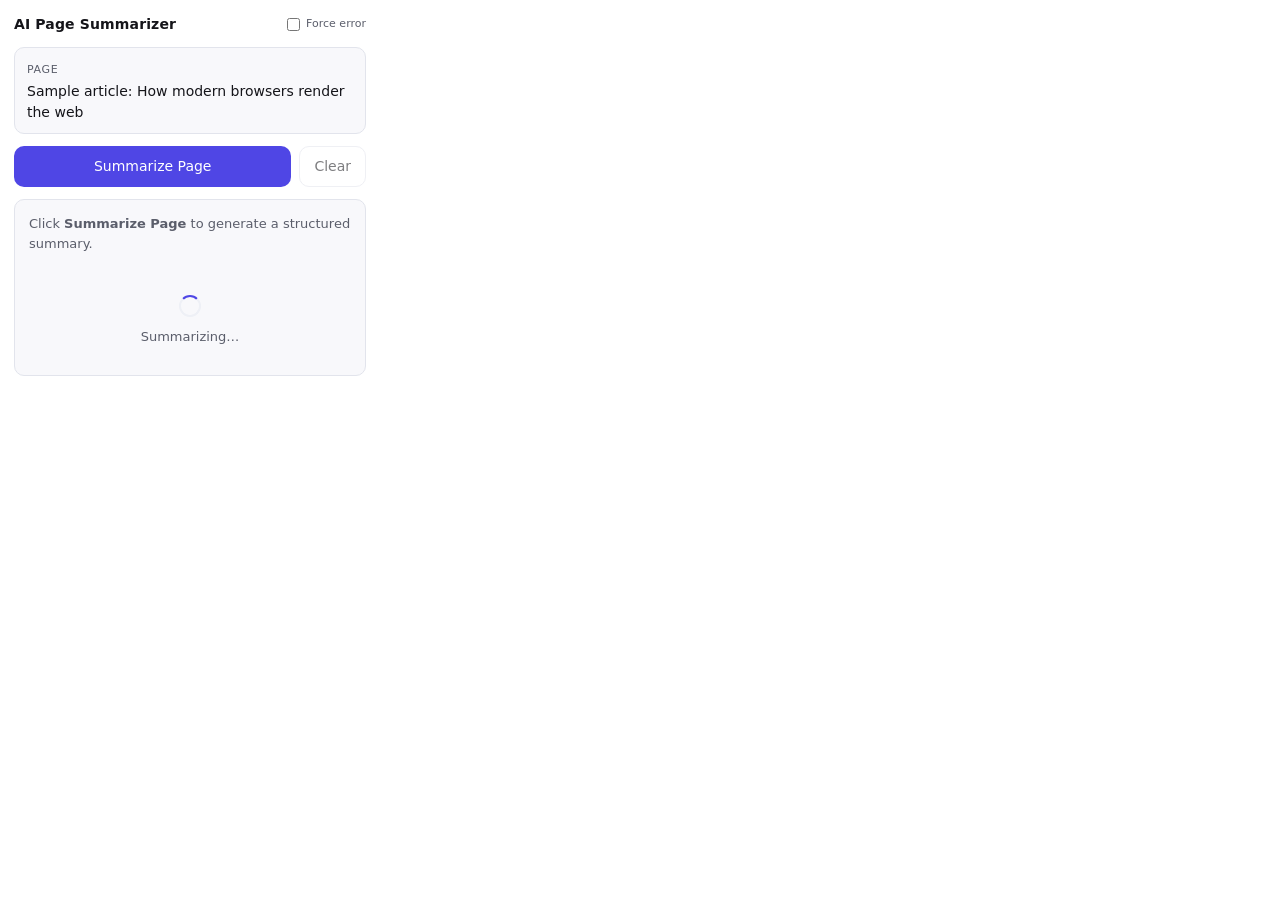
==== popup/popup.html @ 4a805b47 "feat : add ui design. feat : add dummy page summarizer and simulated loading and error states" ====
<!doctype html>
<html lang="en">
  <head>
    <meta charset="UTF-8" />
    <meta name="viewport" content="width=device-width, initial-scale=1" />
    <title>AI Page Summarizer</title>
    <link rel="stylesheet" href="popup.css" />
  </head>
  <body>
    <main class="app" aria-labelledby="app-title">
      <header class="app__header">
        <h1 id="app-title" class="app__brand">AI Page Summarizer</h1>
        <label class="dev-toggle" title="Dev: force the next Summarize to fail">
          <input id="errorToggle" type="checkbox" />
          <span>Force error</span>
        </label>
      </header>

      <section class="page-info" aria-label="Current page">
        <span class="page-info__label">Page</span>
        <p id="pageTitle" class="page-info__title">
          Sample article: How modern browsers render the web
        </p>
      </section>

      <div class="actions">
        <button id="summarizeBtn" class="btn btn--primary" type="button">
          Summarize Page
        </button>
        <button id="resetBtn" class="btn btn--ghost" type="button" disabled>
          Clear
        </button>
      </div>

      <section id="output" class="output" aria-live="polite" aria-busy="false">
        <div id="state-idle" class="state state--idle" data-state>
          <p class="muted">
            Click <strong>Summarize Page</strong> to generate a structured
            summary.
          </p>
        </div>

        <div id="state-loading" class="state state--loading" data-state hidden>
          <div class="spinner" aria-hidden="true"></div>
          <p class="muted">Summarizing&hellip;</p>
        </div>

        <div
          id="state-error"
          class="state state--error"
          data-state
          hidden
          role="alert"
        >
          <p class="error-title">Something went wrong</p>
          <p id="errorMsg" class="muted">
            We couldn't generate a summary. Please try again.
          </p>
        </div>

        <article
          id="state-success"
          class="state state--success"
          data-state
          hidden
        >
          <div class="meta">
            <span class="badge" id="readingTime">5 min read</span>
          </div>

          <section class="block">
            <h2 class="block__title">Summary</h2>
            <ul id="bullets" class="bullets"></ul>
          </section>

          <section class="block">
            <h2 class="block__title">Key insights</h2>
            <ul id="insights" class="bullets bullets--insights"></ul>
          </section>
        </article>
      </section>
    </main>

    <script src="popup.js"></script>
  </body>
</html>
---- popup/popup.css ----
:root {
  --bg: #ffffff;
  --surface: #f8f8fb;
  --surface-2: #eef0f6;
  --text: #15151a;
  --muted: #5b5e6b;
  --border: #e2e4ec;
  --primary: #4f46e5;
  --primary-hover: #4338ca;
  --primary-contrast: #ffffff;
  --danger: #b42318;
  --danger-bg: #fef3f2;
  --focus: #4f46e5;
  --radius: 10px;
  --radius-sm: 6px;
  --shadow-sm: 0 1px 2px rgba(15, 18, 32, 0.06);
}

@media (prefers-color-scheme: dark) {
  :root {
    --bg: #0f1117;
    --surface: #161922;
    --surface-2: #1f2330;
    --text: #ecedf2;
    --muted: #9aa0b3;
    --border: #2a2f3d;
    --primary: #818cf8;
    --primary-hover: #6f7af0;
    --primary-contrast: #0f1117;
    --danger: #f97066;
    --danger-bg: #2a1818;
  }
}

* {
  box-sizing: border-box;
}

html,
body {
  margin: 0;
  padding: 0;
}

body {
  width: 380px;
  font-family:
    system-ui,
    -apple-system,
    "Segoe UI",
    Roboto,
    sans-serif;
  font-size: 14px;
  line-height: 1.5;
  color: var(--text);
  background: var(--bg);
}

.app {
  padding: 14px 14px 16px;
  display: flex;
  flex-direction: column;
  gap: 12px;
}

.app__header {
  display: flex;
  align-items: center;
  justify-content: space-between;
  gap: 8px;
}

.app__brand {
  margin: 0;
  font-size: 14px;
  font-weight: 600;
  letter-spacing: 0.01em;
}

.dev-toggle {
  display: inline-flex;
  align-items: center;
  gap: 6px;
  font-size: 11px;
  color: var(--muted);
  cursor: pointer;
  user-select: none;
}

.dev-toggle input {
  margin: 0;
  accent-color: var(--primary);
}

.page-info {
  background: var(--surface);
  border: 1px solid var(--border);
  border-radius: var(--radius);
  padding: 10px 12px;
}

.page-info__label {
  font-size: 11px;
  text-transform: uppercase;
  letter-spacing: 0.06em;
  color: var(--muted);
}

.page-info__title {
  margin: 2px 0 0;
  font-size: 14px;
  font-weight: 500;
  color: var(--text);
  overflow: hidden;
  display: -webkit-box;
  line-clamp: 2;
  -webkit-box-orient: vertical;
}

.actions {
  display: flex;
  gap: 8px;
}

.btn {
  flex: 1;
  appearance: none;
  border: 1px solid transparent;
  border-radius: var(--radius);
  padding: 9px 12px;
  font: inherit;
  font-weight: 500;
  cursor: pointer;
  transition:
    background-color 120ms ease,
    border-color 120ms ease,
    color 120ms ease;
}

.btn:focus-visible {
  outline: 2px solid var(--focus);
  outline-offset: 2px;
}

.btn:disabled {
  cursor: not-allowed;
  opacity: 0.55;
}

.btn--primary {
  background: var(--primary);
  color: var(--primary-contrast);
}

.btn--primary:hover:not(:disabled) {
  background: var(--primary-hover);
}

.btn--ghost {
  background: transparent;
  color: var(--text);
  border-color: var(--border);
  flex: 0 0 auto;
  padding-inline: 14px;
}

.btn--ghost:hover:not(:disabled) {
  background: var(--surface-2);
}

.output {
  border: 1px solid var(--border);
  border-radius: var(--radius);
  background: var(--surface);
  max-height: 360px;
  overflow-y: auto;
}

.state {
  padding: 14px;
}

.state--loading {
  display: flex;
  flex-direction: column;
  align-items: center;
  gap: 10px;
  padding: 28px 14px;
}

.state--error {
  background: var(--danger-bg);
  border-radius: var(--radius);
}

.error-title {
  margin: 0 0 4px;
  color: var(--danger);
  font-weight: 600;
}

.muted {
  margin: 0;
  color: var(--muted);
  font-size: 13px;
}

.spinner {
  width: 22px;
  height: 22px;
  border: 2px solid var(--surface-2);
  border-top-color: var(--primary);
  border-radius: 50%;
  animation: spin 0.7s linear infinite;
}

@media (prefers-reduced-motion: reduce) {
  .spinner {
    animation-duration: 2.4s;
  }
}

@keyframes spin {
  to {
    transform: rotate(360deg);
  }
}

.meta {
  margin-bottom: 10px;
}

.badge {
  display: inline-block;
  font-size: 11px;
  font-weight: 500;
  padding: 3px 8px;
  border-radius: 999px;
  background: var(--surface-2);
  color: var(--muted);
}

.block + .block {
  margin-top: 14px;
}

.block__title {
  margin: 0 0 6px;
  font-size: 12px;
  font-weight: 600;
  text-transform: uppercase;
  letter-spacing: 0.06em;
  color: var(--muted);
}

.bullets {
  margin: 0;
  padding-left: 18px;
  display: flex;
  flex-direction: column;
  gap: 6px;
}

.bullets li {
  font-size: 13px;
  line-height: 1.5;
}

.bullets--insights li::marker {
  color: var(--primary);
}
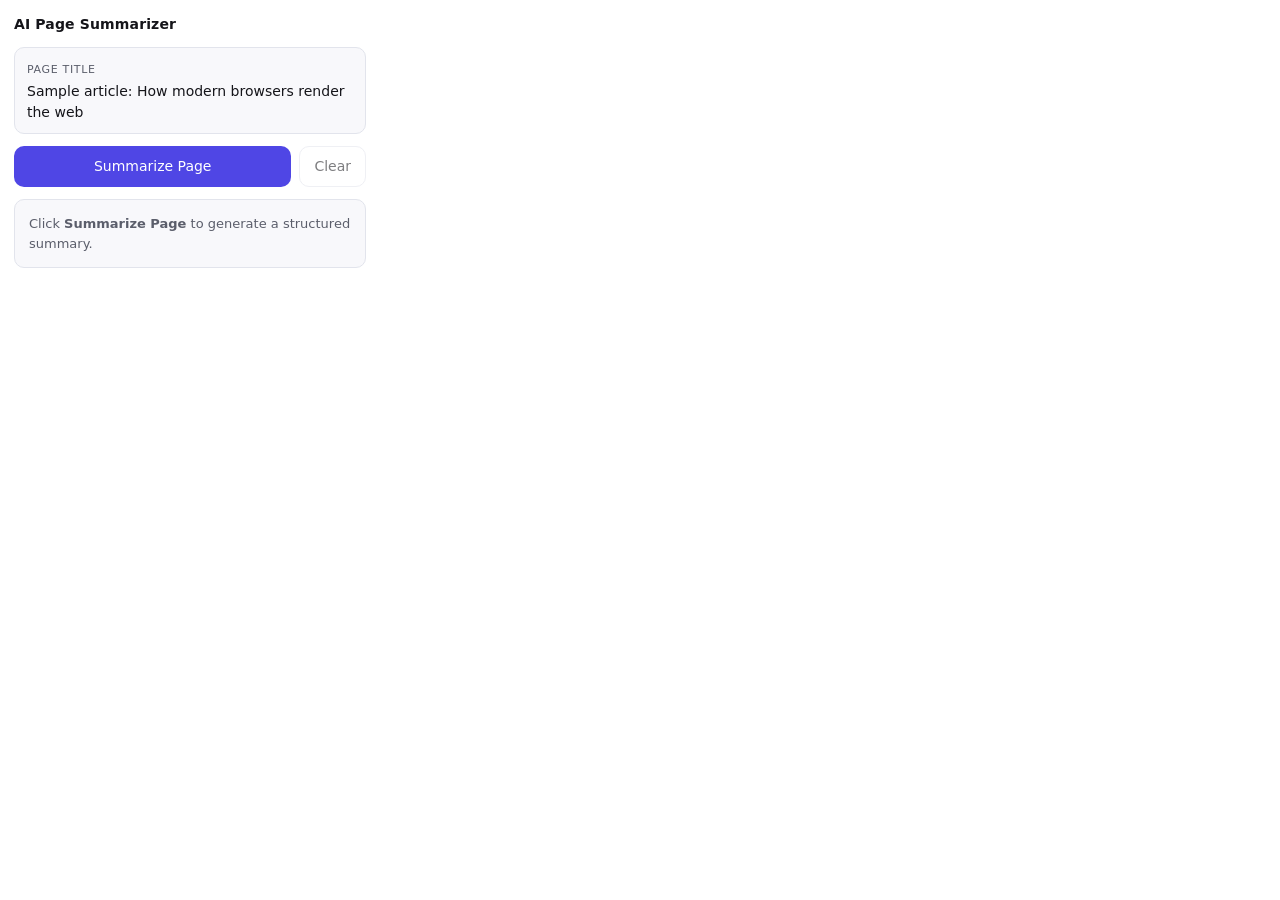
==== commit da87cf36: "feat : integrate Google Gemini for summarising" ====
--- a/popup/popup.html
+++ b/popup/popup.html
@@ -1,86 +1,104 @@
 <!doctype html>
 <html lang="en">
-  <head>
-    <meta charset="UTF-8" />
-    <meta name="viewport" content="width=device-width, initial-scale=1" />
-    <title>AI Page Summarizer</title>
-    <link rel="stylesheet" href="popup.css" />
-  </head>
-  <body>
-    <main class="app" aria-labelledby="app-title">
-      <header class="app__header">
-        <h1 id="app-title" class="app__brand">AI Page Summarizer</h1>
-        <label class="dev-toggle" title="Dev: force the next Summarize to fail">
-          <input id="errorToggle" type="checkbox" />
-          <span>Force error</span>
-        </label>
-      </header>
+    <head>
+        <meta charset="UTF-8" />
+        <meta name="viewport" content="width=device-width, initial-scale=1" />
+        <title>AI Page Summarizer</title>
+        <link rel="stylesheet" href="popup.css" />
+    </head>
+    <body>
+        <main class="app" aria-labelledby="app-title">
+            <header class="app__header">
+                <h1 id="app-title" class="app__brand">AI Page Summarizer</h1>
+            </header>
 
-      <section class="page-info" aria-label="Current page">
-        <span class="page-info__label">Page</span>
-        <p id="pageTitle" class="page-info__title">
-          Sample article: How modern browsers render the web
-        </p>
-      </section>
+            <section class="page-info" aria-label="Current page">
+                <span class="page-info__label">Page Title</span>
+                <p id="pageTitle" class="page-info__title">
+                    Sample article: How modern browsers render the web
+                </p>
+            </section>
 
-      <div class="actions">
-        <button id="summarizeBtn" class="btn btn--primary" type="button">
-          Summarize Page
-        </button>
-        <button id="resetBtn" class="btn btn--ghost" type="button" disabled>
-          Clear
-        </button>
-      </div>
+            <div class="actions">
+                <button
+                    id="summarizeBtn"
+                    class="btn btn--primary"
+                    type="button"
+                >
+                    Summarize Page
+                </button>
+                <button
+                    id="resetBtn"
+                    class="btn btn--ghost"
+                    type="button"
+                    disabled
+                >
+                    Clear
+                </button>
+            </div>
 
-      <section id="output" class="output" aria-live="polite" aria-busy="false">
-        <div id="state-idle" class="state state--idle" data-state>
-          <p class="muted">
-            Click <strong>Summarize Page</strong> to generate a structured
-            summary.
-          </p>
-        </div>
+            <section
+                id="output"
+                class="output"
+                aria-live="polite"
+                aria-busy="false"
+            >
+                <div id="state-idle" class="state state--idle" data-state>
+                    <p class="muted">
+                        Click <strong>Summarize Page</strong> to generate a
+                        structured summary.
+                    </p>
+                </div>
 
-        <div id="state-loading" class="state state--loading" data-state hidden>
-          <div class="spinner" aria-hidden="true"></div>
-          <p class="muted">Summarizing&hellip;</p>
-        </div>
+                <div
+                    id="state-loading"
+                    class="state state--loading"
+                    data-state
+                    hidden
+                >
+                    <div class="spinner" aria-hidden="true"></div>
+                    <p class="muted">Summarizing&hellip;</p>
+                </div>
 
-        <div
-          id="state-error"
-          class="state state--error"
-          data-state
-          hidden
-          role="alert"
-        >
-          <p class="error-title">Something went wrong</p>
-          <p id="errorMsg" class="muted">
-            We couldn't generate a summary. Please try again.
-          </p>
-        </div>
+                <div
+                    id="state-error"
+                    class="state state--error"
+                    data-state
+                    hidden
+                    role="alert"
+                >
+                    <p class="error-title">Something went wrong</p>
+                    <p id="errorMsg" class="muted">
+                        We couldn't generate a summary. Please try again.
+                    </p>
+                </div>
 
-        <article
-          id="state-success"
-          class="state state--success"
-          data-state
-          hidden
-        >
-          <div class="meta">
-            <span class="badge" id="readingTime">5 min read</span>
-          </div>
+                <article
+                    id="state-success"
+                    class="state state--success"
+                    data-state
+                    hidden
+                >
+                    <div class="meta">
+                        <span class="badge" id="readingTime">5 min read</span>
+                    </div>
 
-          <section class="block">
-            <h2 class="block__title">Summary</h2>
-            <ul id="bullets" class="bullets"></ul>
-          </section>
+                    <section class="block">
+                        <h2 class="block__title">Summary</h2>
+                        <ul id="bullets" class="bullets"></ul>
+                    </section>
 
-          <section class="block">
-            <h2 class="block__title">Key insights</h2>
-            <ul id="insights" class="bullets bullets--insights"></ul>
-          </section>
-        </article>
-      </section>
-    </main>
+                    <section class="block">
+                        <h2 class="block__title">Key insights</h2>
+                        <ul
+                            id="insights"
+                            class="bullets bullets--insights"
+                        ></ul>
+                    </section>
+                </article>
+            </section>
+        </main>
 
-    <script src="popup.js"></script>
-  </body>
+        <script src="popup.js"></script>
+    </body>
 </html>
--- a/popup/popup.css
+++ b/popup/popup.css
@@ -77,21 +77,6 @@
   letter-spacing: 0.01em;
 }
 
-.dev-toggle {
-  display: inline-flex;
-  align-items: center;
-  gap: 6px;
-  font-size: 11px;
-  color: var(--muted);
-  cursor: pointer;
-  user-select: none;
-}
-
-.dev-toggle input {
-  margin: 0;
-  accent-color: var(--primary);
-}
-
 .page-info {
   background: var(--surface);
   border: 1px solid var(--border);
@@ -180,6 +165,10 @@
   padding: 14px;
 }
 
+.state[hidden] {
+  display: none !important;
+}
+
 .state--loading {
   display: flex;
   flex-direction: column;
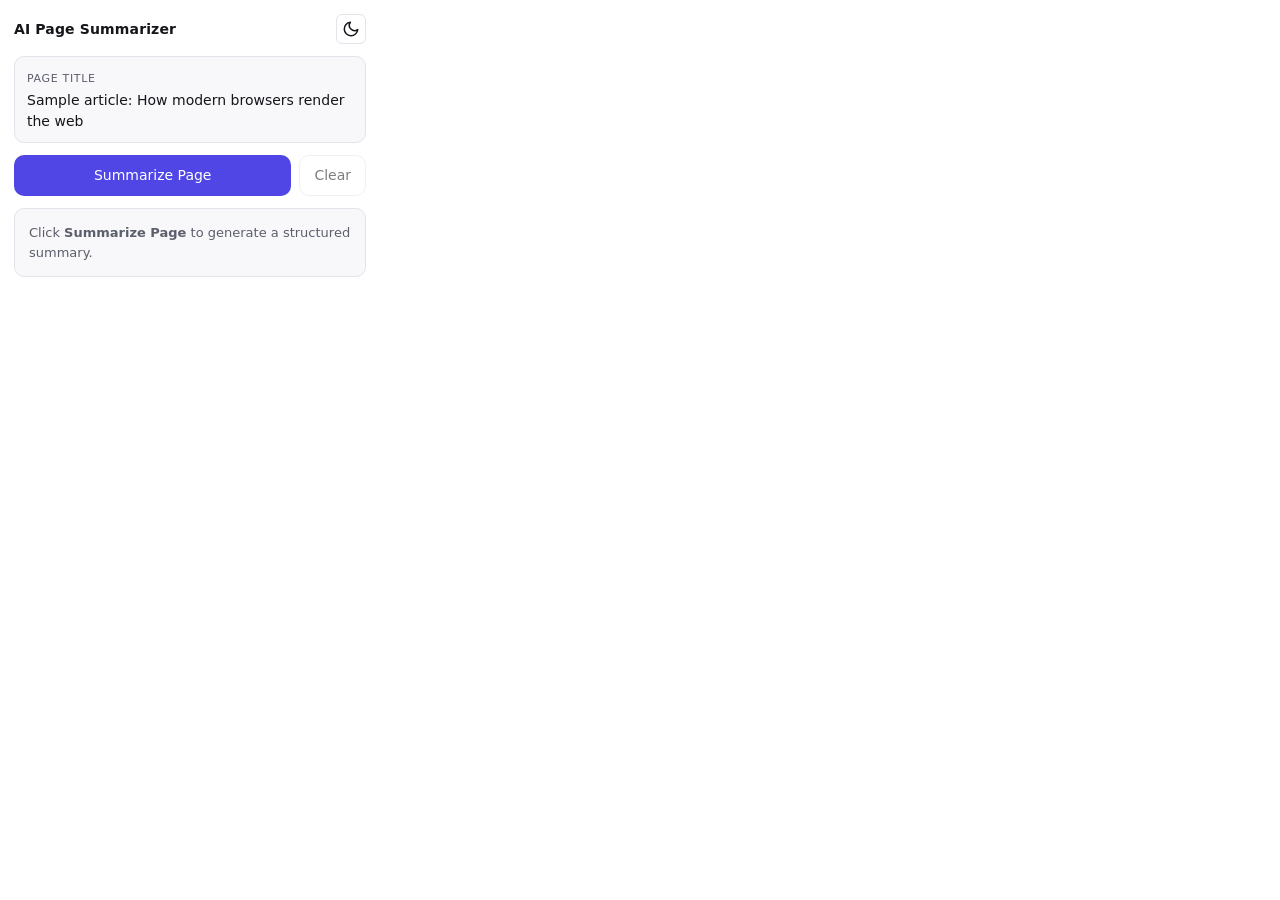
==== commit 54f8fece: "feat (ui) : add theming support" ====
--- a/popup/popup.html
+++ b/popup/popup.html
@@ -10,6 +10,47 @@
         <main class="app" aria-labelledby="app-title">
             <header class="app__header">
                 <h1 id="app-title" class="app__brand">AI Page Summarizer</h1>
+                <button
+                    id="themeToggle"
+                    class="theme-toggle"
+                    type="button"
+                    aria-label="Switch to dark mode"
+                    title="Toggle theme"
+                >
+                    <svg
+                        class="theme-icon theme-icon--moon"
+                        viewBox="0 0 24 24"
+                        width="18"
+                        height="18"
+                        fill="none"
+                        stroke="currentColor"
+                        stroke-width="2"
+                        stroke-linecap="round"
+                        stroke-linejoin="round"
+                        aria-hidden="true"
+                    >
+                        <path
+                            d="M21 12.79A9 9 0 1 1 11.21 3 7 7 0 0 0 21 12.79z"
+                        />
+                    </svg>
+                    <svg
+                        class="theme-icon theme-icon--sun"
+                        viewBox="0 0 24 24"
+                        width="18"
+                        height="18"
+                        fill="none"
+                        stroke="currentColor"
+                        stroke-width="2"
+                        stroke-linecap="round"
+                        stroke-linejoin="round"
+                        aria-hidden="true"
+                    >
+                        <circle cx="12" cy="12" r="4" />
+                        <path
+                            d="M12 2v2M12 20v2M4.93 4.93l1.41 1.41M17.66 17.66l1.41 1.41M2 12h2M20 12h2M6.34 17.66l-1.41 1.41M19.07 4.93l-1.41 1.41"
+                        />
+                    </svg>
+                </button>
             </header>
 
             <section class="page-info" aria-label="Current page">
--- a/popup/popup.css
+++ b/popup/popup.css
@@ -17,7 +17,7 @@
 }
 
 @media (prefers-color-scheme: dark) {
-  :root {
+  :root:not([data-theme="light"]) {
     --bg: #0f1117;
     --surface: #161922;
     --surface-2: #1f2330;
@@ -30,6 +30,20 @@
     --danger: #f97066;
     --danger-bg: #2a1818;
   }
+}
+
+:root[data-theme="dark"] {
+  --bg: #0f1117;
+  --surface: #161922;
+  --surface-2: #1f2330;
+  --text: #ecedf2;
+  --muted: #9aa0b3;
+  --border: #2a2f3d;
+  --primary: #818cf8;
+  --primary-hover: #6f7af0;
+  --primary-contrast: #0f1117;
+  --danger: #f97066;
+  --danger-bg: #2a1818;
 }
 
 * {
@@ -75,6 +89,56 @@
   font-size: 14px;
   font-weight: 600;
   letter-spacing: 0.01em;
+}
+
+.theme-toggle {
+  appearance: none;
+  background: transparent;
+  border: 1px solid var(--border);
+  color: var(--text);
+  border-radius: var(--radius-sm);
+  width: 30px;
+  height: 30px;
+  display: inline-flex;
+  align-items: center;
+  justify-content: center;
+  cursor: pointer;
+  padding: 0;
+  transition:
+    background-color 120ms ease,
+    border-color 120ms ease;
+}
+
+.theme-toggle:hover {
+  background: var(--surface-2);
+}
+
+.theme-toggle:focus-visible {
+  outline: 2px solid var(--focus);
+  outline-offset: 2px;
+}
+
+.theme-icon--sun {
+  display: none;
+}
+.theme-icon--moon {
+  display: inline-block;
+}
+
+@media (prefers-color-scheme: dark) {
+  :root:not([data-theme="light"]) .theme-icon--sun {
+    display: inline-block;
+  }
+  :root:not([data-theme="light"]) .theme-icon--moon {
+    display: none;
+  }
+}
+
+:root[data-theme="dark"] .theme-icon--sun {
+  display: inline-block;
+}
+:root[data-theme="dark"] .theme-icon--moon {
+  display: none;
 }
 
 .page-info {
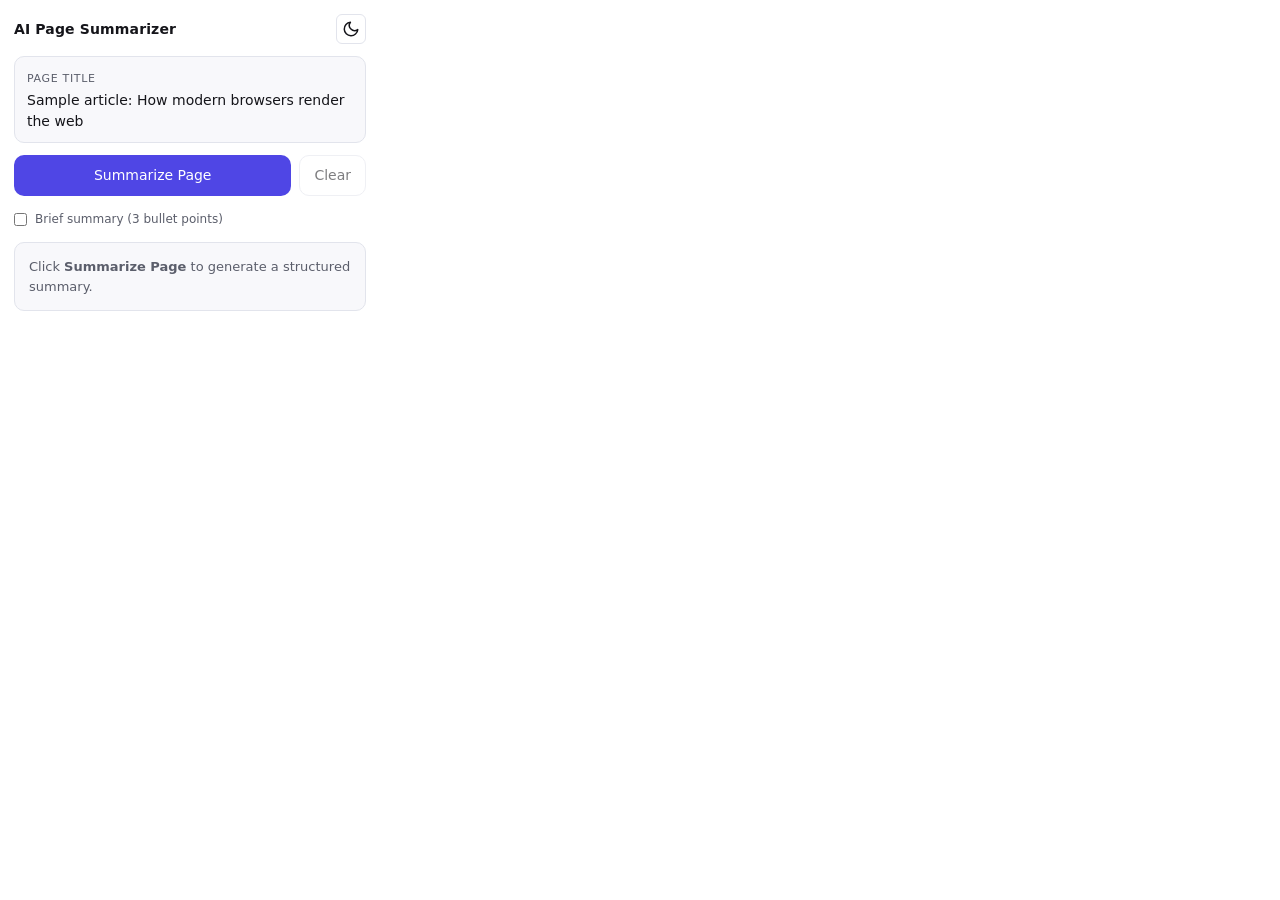
==== commit bae4743e: "feat : integrate with summarizer proxy api. feat : add heuristic filtering for dom page content feat" ====
--- a/popup/popup.html
+++ b/popup/popup.html
@@ -78,13 +78,18 @@
                 </button>
             </div>
 
+            <label class="brevity-toggle">
+                <input id="briefMode" type="checkbox" />
+                <span>Brief summary (3 bullet points)</span>
+            </label>
+
             <section
                 id="output"
                 class="output"
                 aria-live="polite"
                 aria-busy="false"
             >
-                <div id="state-idle" class="state state--idle" data-state>
+                <div id="state-idle" class="state state--idle">
                     <p class="muted">
                         Click <strong>Summarize Page</strong> to generate a
                         structured summary.
@@ -94,7 +99,6 @@
                 <div
                     id="state-loading"
                     class="state state--loading"
-                    data-state
                     hidden
                 >
                     <div class="spinner" aria-hidden="true"></div>
@@ -104,7 +108,6 @@
                 <div
                     id="state-error"
                     class="state state--error"
-                    data-state
                     hidden
                     role="alert"
                 >
@@ -117,11 +120,59 @@
                 <article
                     id="state-success"
                     class="state state--success"
-                    data-state
                     hidden
                 >
                     <div class="meta">
-                        <span class="badge" id="readingTime">5 min read</span>
+                        <div class="meta__badges">
+                            <span class="badge" id="readingTime" hidden></span>
+                            <span class="badge" id="wordCount" hidden></span>
+                        </div>
+                        <button
+                            id="copyBtn"
+                            class="copy-btn"
+                            type="button"
+                            aria-label="Copy summary"
+                            title="Copy summary"
+                        >
+                            <svg
+                                class="copy-icon copy-icon--default"
+                                viewBox="0 0 24 24"
+                                width="16"
+                                height="16"
+                                fill="none"
+                                stroke="currentColor"
+                                stroke-width="2"
+                                stroke-linecap="round"
+                                stroke-linejoin="round"
+                                aria-hidden="true"
+                            >
+                                <rect
+                                    x="9"
+                                    y="9"
+                                    width="13"
+                                    height="13"
+                                    rx="2"
+                                    ry="2"
+                                />
+                                <path
+                                    d="M5 15H4a2 2 0 0 1-2-2V4a2 2 0 0 1 2-2h9a2 2 0 0 1 2 2v1"
+                                />
+                            </svg>
+                            <svg
+                                class="copy-icon copy-icon--check"
+                                viewBox="0 0 24 24"
+                                width="16"
+                                height="16"
+                                fill="none"
+                                stroke="currentColor"
+                                stroke-width="2"
+                                stroke-linecap="round"
+                                stroke-linejoin="round"
+                                aria-hidden="true"
+                            >
+                                <polyline points="20 6 9 17 4 12" />
+                            </svg>
+                        </button>
                     </div>
 
                     <section class="block">
--- a/popup/popup.css
+++ b/popup/popup.css
@@ -13,7 +13,6 @@
   --focus: #4f46e5;
   --radius: 10px;
   --radius-sm: 6px;
-  --shadow-sm: 0 1px 2px rgba(15, 18, 32, 0.06);
 }
 
 @media (prefers-color-scheme: dark) {
@@ -280,7 +279,17 @@
 }
 
 .meta {
+  display: flex;
+  align-items: center;
+  gap: 8px;
   margin-bottom: 10px;
+}
+
+.meta__badges {
+  display: flex;
+  gap: 6px;
+  flex-wrap: wrap;
+  flex: 1;
 }
 
 .badge {
@@ -293,6 +302,76 @@
   color: var(--muted);
 }
 
+.copy-btn {
+  appearance: none;
+  background: transparent;
+  border: 1px solid var(--border);
+  color: var(--muted);
+  border-radius: var(--radius-sm);
+  width: 28px;
+  height: 28px;
+  display: inline-flex;
+  align-items: center;
+  justify-content: center;
+  cursor: pointer;
+  padding: 0;
+  flex-shrink: 0;
+  transition:
+    background-color 120ms ease,
+    color 120ms ease,
+    border-color 120ms ease;
+}
+
+.copy-btn:hover {
+  background: var(--surface-2);
+  color: var(--text);
+}
+
+.copy-btn:focus-visible {
+  outline: 2px solid var(--focus);
+  outline-offset: 2px;
+}
+
+.copy-btn--copied {
+  color: #22c55e;
+  border-color: #22c55e;
+}
+
+.copy-icon--check {
+  display: none;
+}
+
+.copy-btn--copied .copy-icon--default {
+  display: none;
+}
+
+.copy-btn--copied .copy-icon--check {
+  display: inline-block;
+}
+
+.brevity-toggle {
+  display: inline-flex;
+  align-items: center;
+  gap: 8px;
+  font-size: 12px;
+  color: var(--muted);
+  cursor: pointer;
+  user-select: none;
+  padding: 2px 0;
+}
+
+.brevity-toggle input {
+  margin: 0;
+  accent-color: var(--primary);
+  cursor: pointer;
+}
+
+.brevity-toggle:has(input:focus-visible) {
+  outline: 2px solid var(--focus);
+  outline-offset: 4px;
+  border-radius: 4px;
+}
+
 .block + .block {
   margin-top: 14px;
 }
